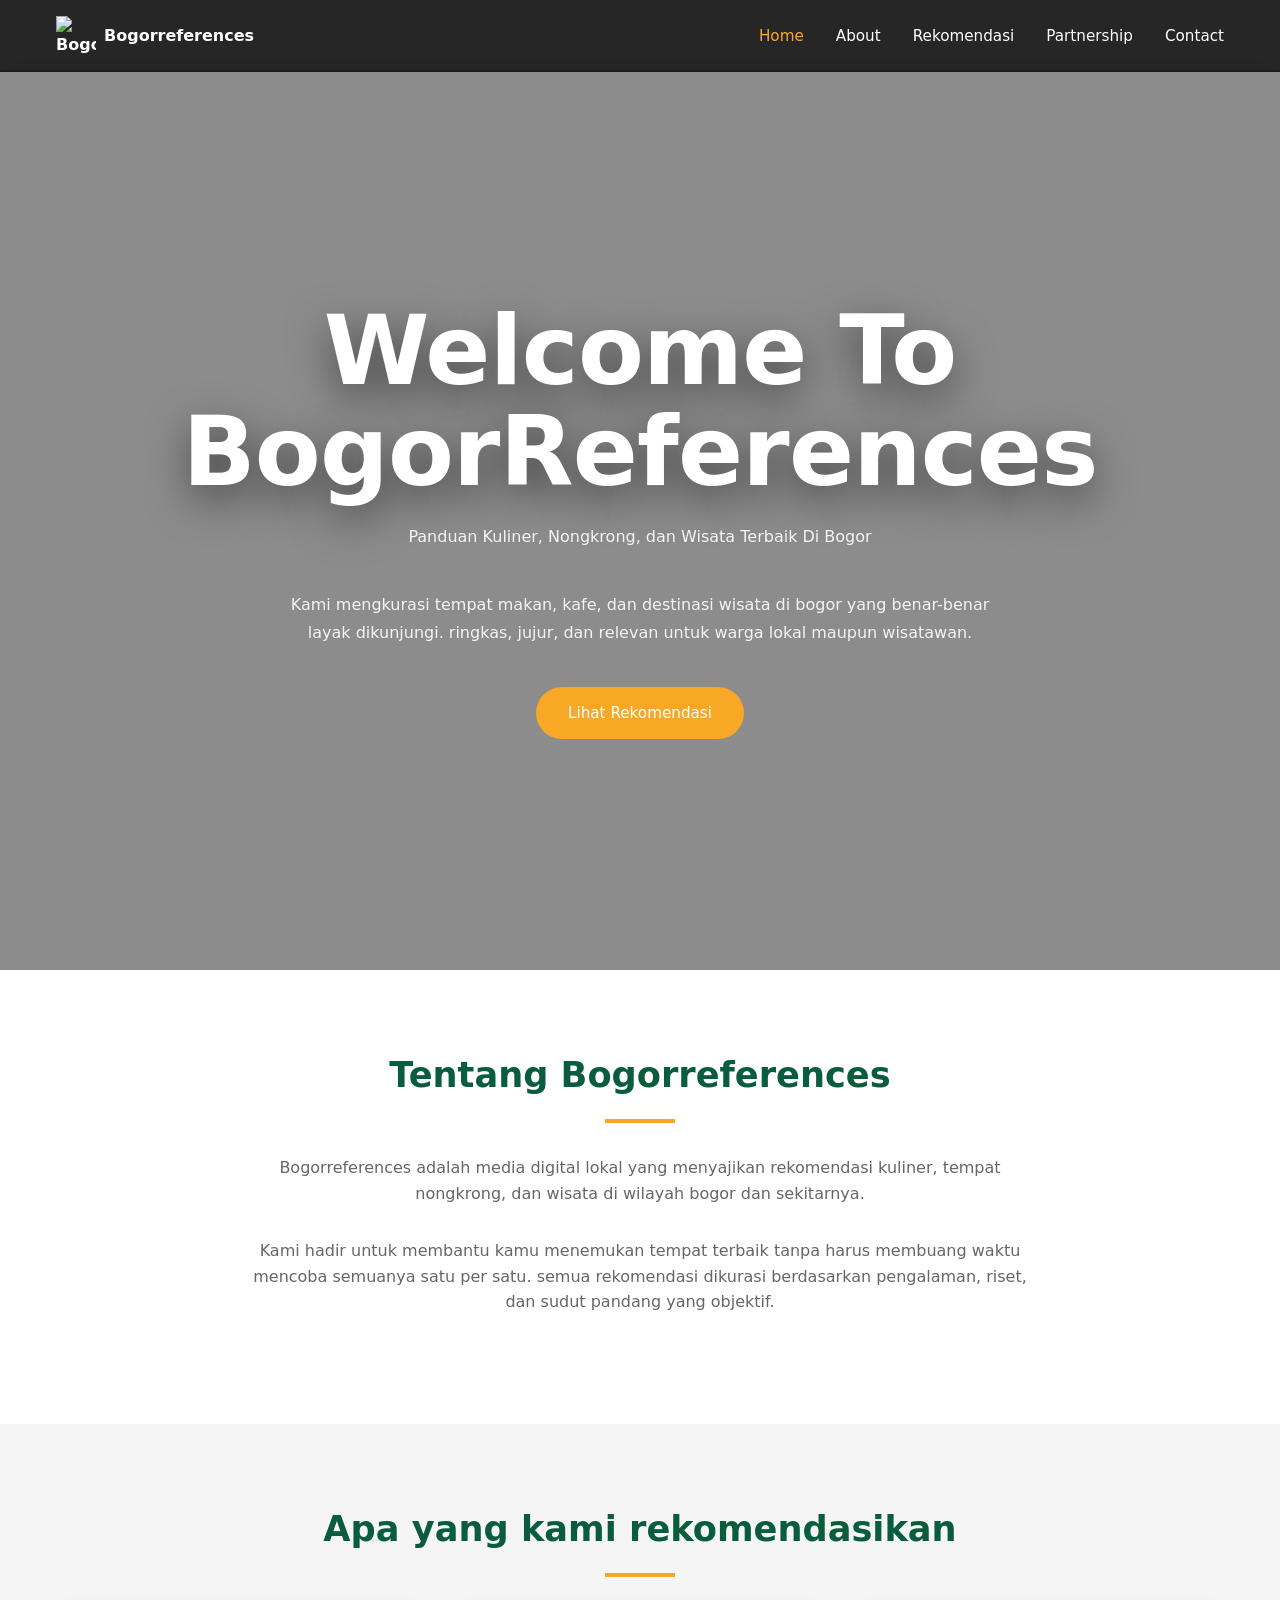
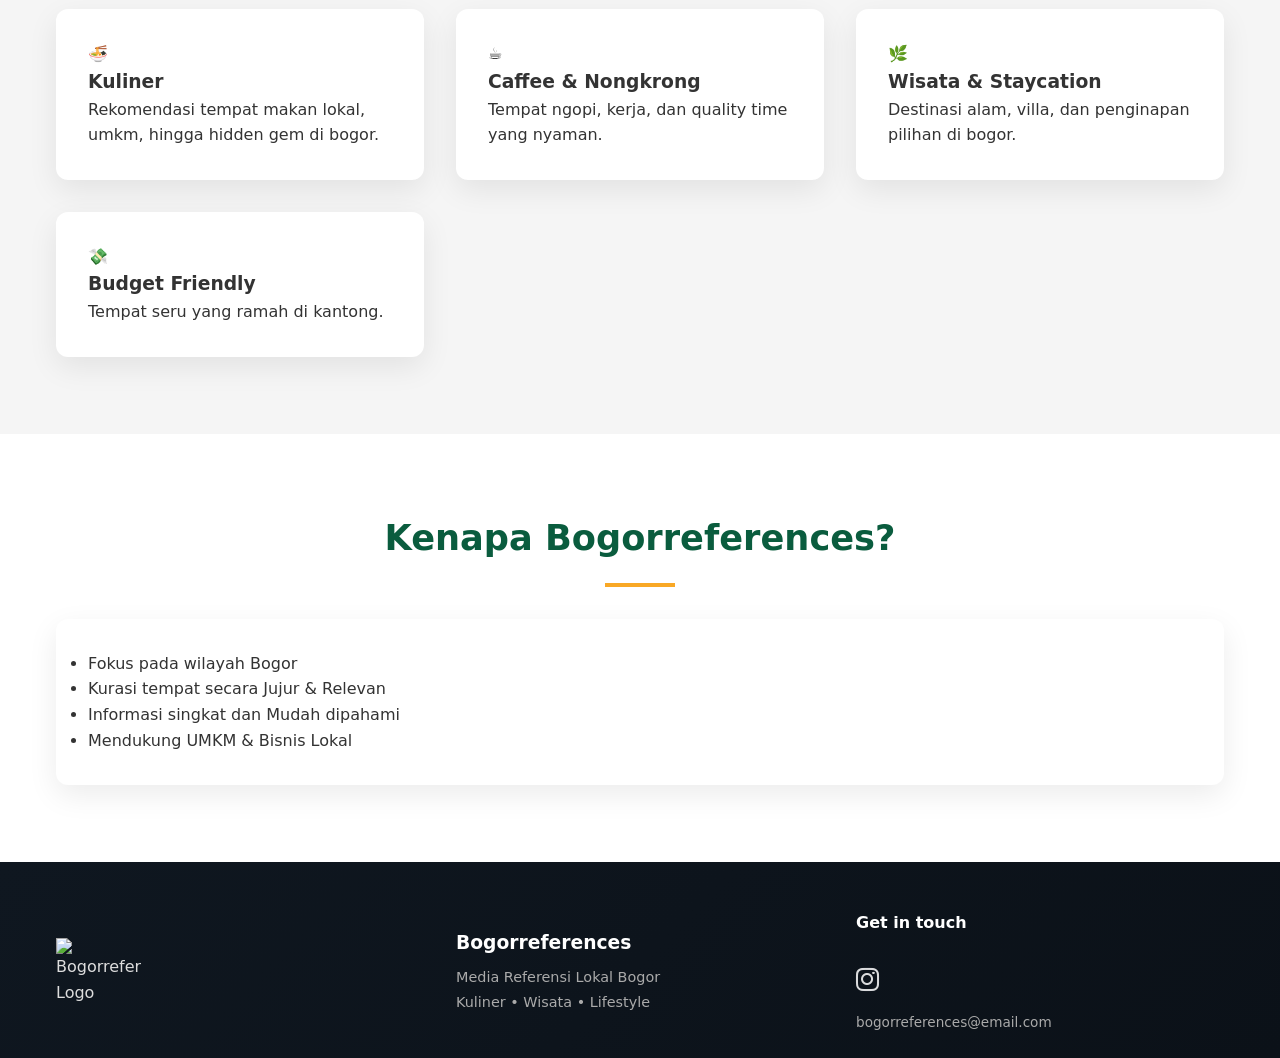
==== index.html @ bd6c3828 "Create index.html" ====
<!doctype html>
<html lang="id">
<head>
  <meta charset="utf-8">
  <meta name="viewport" content="width=device-width, initial-scale=1">
  <title>Tentang Kami — Bogorreferences</title>

  <!-- CSS UTAMA -->
  <link rel="stylesheet" href="style.css">

  <!-- FONT AWESOME (ICON IG) -->
  <link
    rel="stylesheet"
    href="https://cdnjs.cloudflare.com/ajax/libs/font-awesome/6.5.1/css/all.min.css"
    integrity="sha512-DTOQO9RWCH3ppGqcWaEA1BIZOC6xxalwEsw9c2QQeAIftl+Vegovlnee1c9QX4TctnWMn13TZye+giMm8e2LwA=="
    crossorigin="anonymous"
    referrerpolicy="no-referrer"
  />
</head>

<body>
  <!-- navbar -->
<nav class="navbar">
  <div class="nav-container">

    <a href="index.html" class="logo">
      <img src="assets/images/logo.png" alt="Bogorreferences Logo" class="logo-img">
      <span>Bogorreferences</span>
    </a>

      <button class="menu-toggle" onclick="toggleMenu()">☰</button>

      <ul class="nav-menu" id="menu">
        <li><a href="index.html" class="active">Home</a></li>
        <li><a href="about.html">About</a></li>
        <li><a href="rekomendasi.html">Rekomendasi</a></li>
        <li><a href="partnership.html">Partnership</a></li>
        <li><a href="contact.html">Contact</a></li>
      </ul>
    </div>
  </nav>

  <!-- hero section -->
  <section class="hero" style="background-image:url('https://images.unsplash.com/photo-1501785888041-af3ef285b470?auto=format&fit=crop&w=1600&q=80');">
    <div class="container">
      <h1>Welcome To BogorReferences</h1>
      <p class="hero-subtitle">
        Panduan Kuliner, Nongkrong, dan Wisata Terbaik Di Bogor
      </p>
      <p class="hero-desc">
        Kami mengkurasi tempat makan, kafe, dan destinasi wisata di bogor yang benar-benar layak dikunjungi.
        ringkas, jujur, dan relevan untuk warga lokal maupun wisatawan.
      </p>

      <div class="hero-cta">
        <a href="rekomendasi.html" class="btn primary">Lihat Rekomendasi</a>
      </div>
    </div>
  </section>

  <!-- tentang bogorreferences -->
  <section class="section">
    <div class="container">
      <h2 class="section-title">Tentang Bogorreferences</h2>
      <div class="underline"></div>

      <p class="section-desc">
        Bogorreferences adalah media digital lokal yang menyajikan rekomendasi kuliner,
        tempat nongkrong, dan wisata di wilayah bogor dan sekitarnya.
      </p>

      <p class="section-desc">
        Kami hadir untuk membantu kamu menemukan tempat terbaik tanpa harus membuang waktu
        mencoba semuanya satu per satu. semua rekomendasi dikurasi berdasarkan pengalaman,
        riset, dan sudut pandang yang objektif.
      </p>
    </div>
  </section>

  <!-- apa yang kami rekomendasikan -->
  <section class="section gray">
    <div class="container">
      <h2 class="section-title">Apa yang kami rekomendasikan</h2>
      <div class="underline"></div>

      <div class="grid-auto">
        <div class="card">
          <span class="emoji">🍜</span>
          <h3>Kuliner</h3>
          <p>Rekomendasi tempat makan lokal, umkm, hingga hidden gem di bogor.</p>
        </div>

        <div class="card">
          <span class="emoji">☕</span>
          <h3>Caffee & Nongkrong</h3>
          <p>Tempat ngopi, kerja, dan quality time yang nyaman.</p>
        </div>

        <div class="card">
          <span class="emoji">🌿</span>
          <h3>Wisata & Staycation</h3>
          <p>Destinasi alam, villa, dan penginapan pilihan di bogor.</p>
        </div>

        <div class="card">
          <span class="emoji">💸</span>
          <h3>Budget Friendly</h3>
          <p>Tempat seru yang ramah di kantong.</p>
        </div>
      </div>
    </div>
  </section>

  <!-- kenapa bogorreferences -->
  <section class="section">
    <div class="container">
      <h2 class="section-title">Kenapa Bogorreferences?</h2>
      <div class="underline"></div>

      <div class="card">
        <ul class="list">
          <li>Fokus pada wilayah Bogor</li>
          <li>Kurasi tempat secara Jujur & Relevan</li>
        </ul>
        <ul class="list">
          <li>Informasi singkat dan Mudah dipahami</li>
          <li>Mendukung UMKM & Bisnis Lokal</li>
        </ul>
      </div>
    </div>
  </section>

<!-- ================= FOOTER ================= -->
<footer class="pro-footer">

  <div class="container footer-wrap">

    <!-- LOGO KIRI -->
    <div class="footer-left">
      <img src="assets/images/logo.png"
           alt="Bogorreferences Logo"
           class="footer-logo">
    </div>

    <!-- TENGAH -->
    <div class="footer-center">
      <h3>Bogorreferences</h3>
      <p>Media Referensi Lokal Bogor</p>
      <p>Kuliner • Wisata • Lifestyle</p>
    </div>

    <!-- KANAN -->
    <div class="footer-right">
      <h4>Get in touch</h4>

      <a href="https://instagram.com/bogorreferences"
         target="_blank"
         class="ig-icon"
         aria-label="Instagram">
        <i class="fa-brands fa-instagram"></i>
      </a>

      <p class="footer-email">bogorreferences@email.com</p>
    </div>

  </div>

</footer>

<!-- ================= SCRIPT ================= -->
<script>
function toggleMenu() {
  document.getElementById("menu").classList.toggle("active");
}
</script>

</body>
</html>
---- style.css ----
/* =========================
   root & reset
========================= */

:root {
  --primary: #0a5c3e;
  --accent: #f9a825;
  --dark: #1a1a1a;
  --gray: #f5f5f5;
  --text: #333;

  --radius-sm: 6px;
  --radius-md: 12px;

  --space-xs: 0.5rem;
  --space-sm: 1rem;
  --space-md: 2rem;
  --space-lg: 4rem;

  --max-width: 1200px;
}

* {
  margin: 0;
  padding: 0;
  box-sizing: border-box;
}

body {
  font-family: system-ui, -apple-system, blinkmacsystemfont, "segoe ui", sans-serif;
  line-height: 1.6;
  color: var(--text);
  background: #fff;
}

img {
  max-width: 100%;
  display: block;
}

/* =========================
   layout helpers
========================= */

.container {
  max-width: var(--max-width);
  margin: auto;
  padding: 0 var(--space-sm);
}

.section {
  padding: clamp(3rem, 6vw, 5rem) 0;
}

.section.gray {
  background: var(--gray);
}

.section-title {
  text-align: center;
  font-size: clamp(1.8rem, 4vw, 2.2rem);
  color: var(--primary);
  margin-bottom: var(--space-sm);
}

.section-desc {
  max-width: 800px;
  margin: 0 auto var(--space-md);
  text-align: center;
  font-size: 1rem;
  color: #666;
}

.underline {
  width: 70px;
  height: 4px;
  background: var(--accent);
  margin: 0 auto var(--space-md);
}

/* =========================
   navbar
========================= */

.navbar {
  position: fixed;
  top: 0;
  width: 100%;
  z-index: 1000;
  background: rgba(0,0,0,.85);
  backdrop-filter: blur(10px);
}

.nav-container {
  max-width: var(--max-width);
  margin: auto;
  padding: var(--space-sm);
  display: flex;
  justify-content: space-between;
  align-items: center;
}

.logo {
  display: flex;
  align-items: center;
  gap: var(--space-xs);
  color: #fff;
  text-decoration: none;
  font-weight: 700;
}

.logo-box {
  width: 40px;
  height: 40px;
  background: var(--primary);
  border-radius: var(--radius-sm);
  display: flex;
  align-items: center;
  justify-content: center;
}

.nav-menu {
  list-style: none;
  display: flex;
  gap: var(--space-md);
}

.nav-menu a {
  color: #fff;
  text-decoration: none;
  font-size: 0.95rem;
}

.nav-menu a:hover,
.nav-menu a.active {
  color: var(--accent);
}

.menu-toggle {
  display: none;
  background: none;
  border: none;
  font-size: 1.5rem;
  color: #fff;
}

/* =========================
   hero & page hero
========================= */

.hero,
.page-hero {
  position: relative;
  margin-top: 70px;
  background-size: cover;
  background-position: center;
  color: #fff;
  text-align: center;

  display: flex;
  flex-direction: column;
  justify-content: center;
  align-items: center;

  padding: 0 1rem;
}

.hero {
  height: 100vh;
}

.page-hero {
  height: 60vh;
}

.hero::before,
.page-hero::before {
  content: "";
  position: absolute;
  inset: 0;
  background: rgba(0,0,0,.45);
}

.hero > *,
.page-hero > * {
  position: relative;
  z-index: 1;
}

/* shared hero title */
.hero h1,
.page-hero h1 {
  font-weight: 800;
  line-height: 1.05;
  letter-spacing: -0.8px;
  margin-bottom: 1.25rem;
  text-shadow: 0 14px 40px rgba(0,0,0,.5);
}

/* homepage hero (besar tapi aman) */
.hero h1 {
  font-size: clamp(56px, 8vw, 96px);
}

/* page hero (about, partnership, contact) */
.page-hero h1 {
  font-size: clamp(34px, 5vw, 52px);
}

.hero p,
.page-hero p {
  max-width: 720px;
  margin: 0 auto 2.5rem;
  font-size: 1rem;
  line-height: 1.75;
  opacity: 0.9;
}

/* hero button */
.hero-cta {
  display: flex;
  justify-content: center;
  margin-top: 1.5rem;
}

/* =========================
   buttons
========================= */

.btn {
  padding: 14px 32px;
  border-radius: 999px;
  background: var(--accent);
  color: #fff;
  text-decoration: none;
  font-size: 0.95rem;
  font-weight: 500;
  transition: .3s ease;
}

.btn:hover {
  background: #f57f17;
  transform: translatey(-3px);
  box-shadow: 0 10px 20px rgba(249,168,37,.3);
}

/* =========================
   cards & grids
========================= */

.card {
  background: #fff;
  padding: var(--space-md);
  border-radius: var(--radius-md);
  box-shadow: 0 10px 30px rgba(0,0,0,.08);
  transition: .3s;
}

.card:hover {
  transform: translatey(-6px);
}

.grid-2 {
  display: grid;
  grid-template-columns: repeat(2, 1fr);
  gap: var(--space-lg);
}

.grid-3 {
  display: grid;
  grid-template-columns: repeat(3, 1fr);
  gap: var(--space-md);
}

.grid-auto {
  display: grid;
  grid-template-columns: repeat(auto-fit, minmax(280px, 1fr));
  gap: var(--space-md);
}

/* =========================
   contact page
========================= */

.contact-grid {
  display: grid;
  grid-template-columns: repeat(auto-fit, minmax(240px, 1fr));
  gap: 2rem;
  margin-top: 3rem;
}

.contact-box {
  background: #fff;
  padding: 2.25rem 2rem;
  border-radius: 18px;
  text-align: center;
  box-shadow: 0 10px 30px rgba(0,0,0,.08);
}

.contact-icon {
  font-size: 2rem;
  margin-bottom: 1rem;
  display: block;
}


/* =========================
   responsive
========================= */

@media (max-width: 768px) {
  .hero {
    height: 85vh;
  }

  .hero h1 {
    font-size: clamp(40px, 10vw, 52px);
  }

  .page-hero h1 {
    font-size: clamp(30px, 7vw, 40px);
  }

  .section {
    padding: 3rem 0;
  }

  .grid-2,
  .grid-3 {
    grid-template-columns: 1fr;
  }

  .menu-toggle {
    display: block;
  }

  .nav-menu {
    position: absolute;
    top: 100%;
    left: 0;
    width: 100%;
    background: rgba(0,0,0,.95);
    flex-direction: column;
    display: none;
    padding: var(--space-md);
  }

  .nav-menu.active {
    display: flex;
  }
}

/* =========================
   gambar
========================= */
.about-img {
  width: 100%;
  max-width: 350px;
  height: auto;
  border-radius: 10px;
  margin: auto;
  display: block;
}

/* ===== FOOTER PREMIUM MINIMAL ===== */

.pro-footer {
  background: linear-gradient(135deg, #0f1720, #0b1118);
  color: #ddd;
  padding: 3rem 0 1.5rem;
}

.footer-wrap {
  display: grid;
  grid-template-columns: 1fr 1fr 1fr;
  align-items: center;
  gap: 2rem;
}

.footer-logo {
  width: 85px;
}

.footer-center h3 {
  color: #fff;
  margin-bottom: .5rem;
}

.footer-center p {
  font-size: .9rem;
  color: #aaa;
  margin: 2px 0;
}

.footer-right h4 {
  color: #fff;
  margin-bottom: 1rem;
}

.ig-icon img:hover {
  transform: scale(1.15);
}

.footer-email {
  margin-top: .7rem;
  font-size: .85rem;
  color: #aaa;
}


/* ===== MOBILE FIX ===== */
@media (max-width: 768px) {
  .footer-wrap {
    grid-template-columns: 1fr;
    text-align: center;
  }

  .footer-logo {
    margin: auto;
    width: 70px;
  }

  .ig-icon img {
    width: 32px;
  }
}

/* ===== LOGO ===== */

.logo-img {
  width: 40px;
  height: 40px;
  object-fit: contain;
}

.footer-social-icons a {
  color: #ffffff;
  font-size: 28px;
  opacity: 0.85;
  transition: 0.3s ease;
}

.footer-social-icons a:hover {
  opacity: 1;
  transform: scale(1.15);
}

.footer-bottom {
  margin-top: 1rem;
  font-size: 0.85rem;
  opacity: 0.6;
}


/* ===== ANALOGIC STYLE FOOTER ===== */
.analogic-footer {
  background: #0b1118;
  padding: 1.5rem 0;
}

.analogic-footer-inner {
  max-width: 1200px;
  margin: auto;
  padding: 0 1rem;

  display: flex;
  align-items: center;
  justify-content: space-between;
}

.analogic-footer-logo {
  height: 32px;
  opacity: 0.9;
}

.analogic-footer-ig {
  color: #fff;
  font-size: 20px;
  opacity: 0.75;
  transition: 0.25s ease;
}

.analogic-footer-ig:hover {
  opacity: 1;
  transform: scale(1.15);
}

@media (max-width: 600px) {
  .analogic-footer-inner {
    flex-direction: row;
  }
}

/* ===== FOOTER INSTAGRAM ICON ===== */
.ig-icon {
  display: inline-block;
  color: #fff;
  font-size: 26px;
  margin-top: 0.5rem;
  opacity: 0.85;
  transition: 0.3s ease;
}

.ig-icon:hover {
  opacity: 1;
  transform: scale(1.15);
}

/* ===== VISI MISI MODERN ===== */
.vm-section {
  background: #f8f9fa;
}

.grid-vm {
  display: grid;
  gap: 2rem;
  grid-template-columns: repeat(auto-fit, minmax(280px, 1fr));
  align-items: start;
}

.vm-card {
  background: #fff;
  border-radius: 12px;
  padding: 2rem;
  box-shadow: 0 8px 24px rgba(0,0,0,0.08);
}

.vm-title {
  font-size: 1.4rem;
  color: var(--primary);
  margin-bottom: 0.75rem;
  font-weight: 700;
}

.vm-text,
.vm-list li {
  font-size: 1rem;
  line-height: 1.6;
  color: #444;
  margin-bottom: 0.6rem;
}

.vm-list {
  list-style: disc;
  padding-left: 1.4rem;
}

/* ===== WHY SECTION ===== */
.why-section {
  background: #fff;
  text-align: center;
}

.why-content {
  max-width: 840px;
  margin: auto;
}

.why-text {
  font-size: 1rem;
  color: #555;
  margin-top: 1rem;
  line-height: 1.75;
}
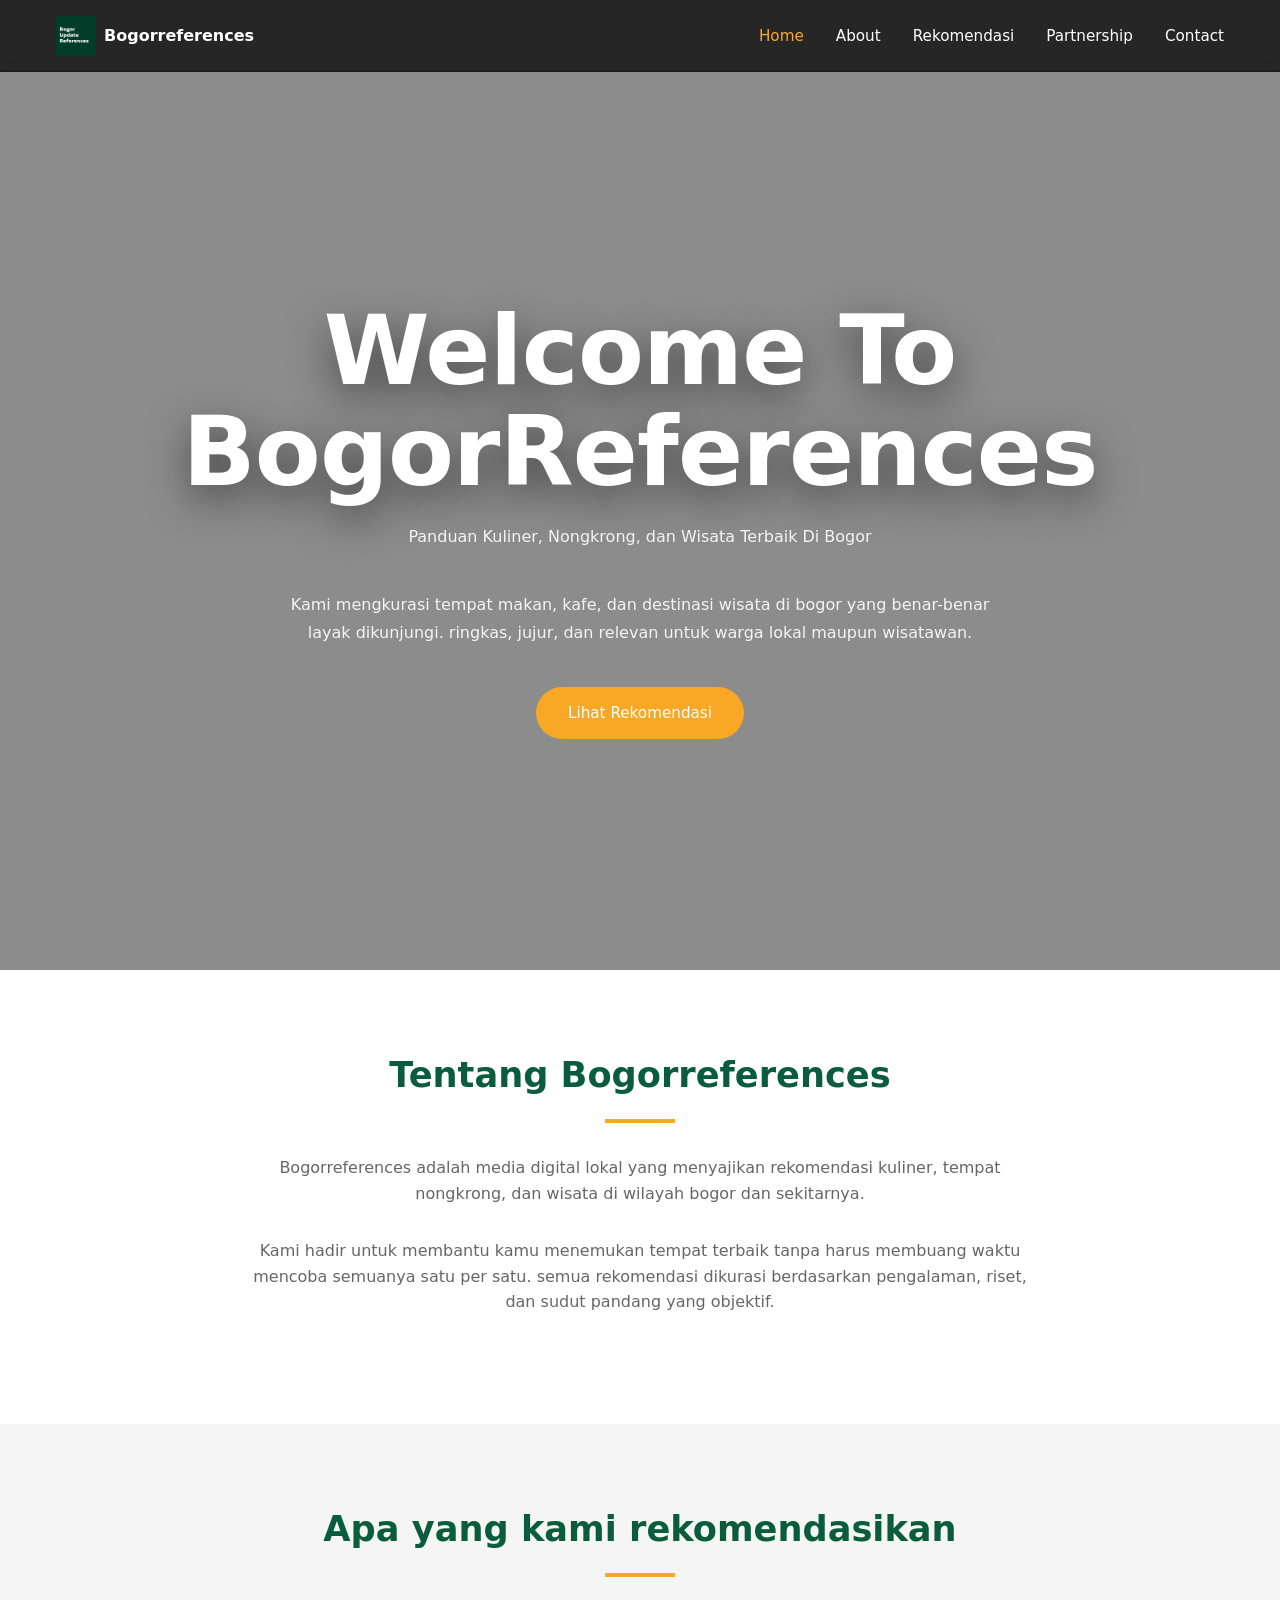
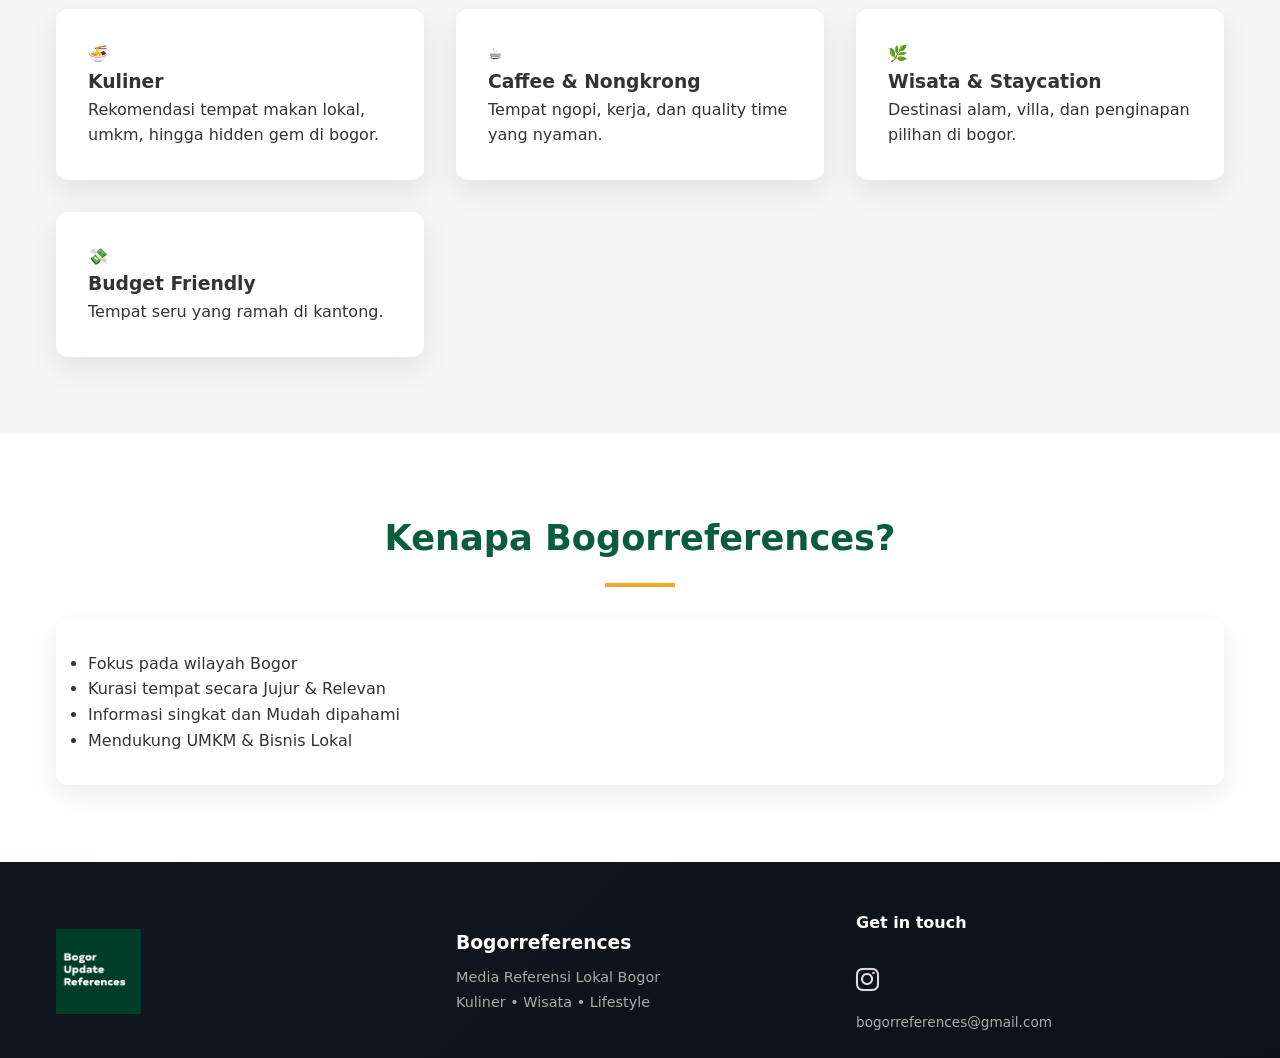
==== commit 7945a1ee: "Update index.html" ====
--- a/index.html
+++ b/index.html
@@ -160,7 +160,7 @@
         <i class="fa-brands fa-instagram"></i>
       </a>
 
-      <p class="footer-email">bogorreferences@email.com</p>
+      <p class="footer-email">bogorreferences@gmail.com</p>
     </div>
 
   </div>
